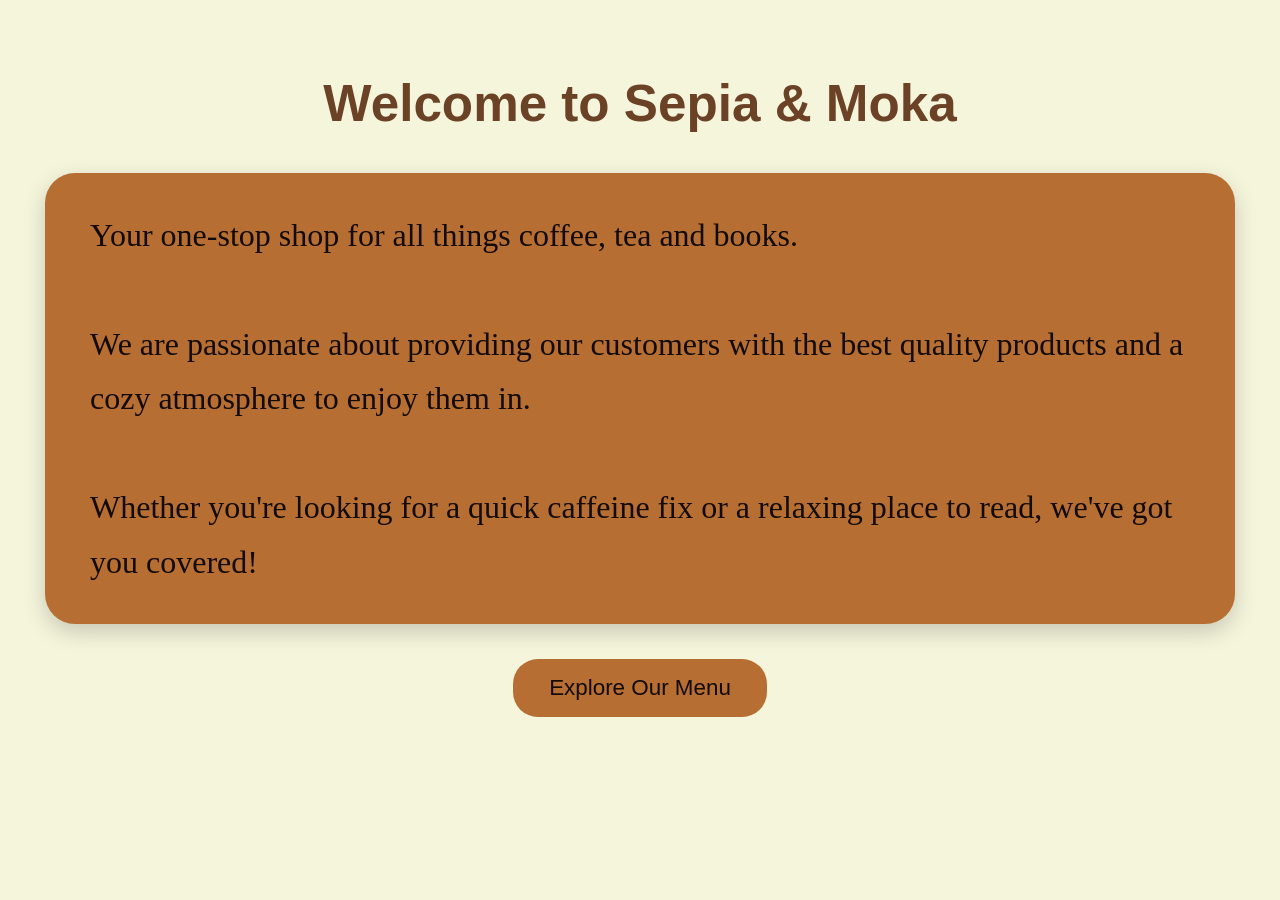
==== index.html @ 381200fe "Mise à jour produits et accueil" ====
<!doctype html>
<html lang="en">
<head>
<meta charset="utf-8">
<meta name="viewport" content="width=device-width, initial-scale=1">

<title>Sepia & Moka</title>

<style>
body {
  font-family: Arial, sans-serif;
  background-color: #f5f5dc;
  color: #333;
  margin: 0;
  padding: 40px 20px;
}


h1 {
  color: #6b4226;
  text-align: center;
  font-size: 3.2em;
  margin-bottom: 40px;
}


p {
  font-family: pacifico, cursive;
  font-size: 2em;
  line-height: 1.7em;
  max-width: 1100px;
  margin: auto;
  text-align: left;

  background-color: #b76e33;
  color: #120b07;
  padding: 35px 45px;
  border-radius: 30px;
  box-shadow: 0 8px 22px rgba(0,0,0,0.18);
}


a {
  display: block;
  width: fit-content;
  margin: 35px auto 0;
  padding: 16px 36px;
  background-color: #b76e33;;
  color: #120b07;
  text-decoration: none;
  font-size: 1.4em;
  border-radius: 25px;
  transition: 0.3s ease;
}

a:hover {
  background-color: #8b5a2b;
  transform: scale(1.05);
}
</style>
</head>

<body>

<h1>Welcome to Sepia & Moka</h1>

<p>
Your one-stop shop for all things coffee, tea and books.
<br><br>
We are passionate about providing our customers with the best quality products and a cozy atmosphere to enjoy them in.
<br><br>
Whether you're looking for a quick caffeine fix or a relaxing place to read, we've got you covered!
</p>

<a href="#">Explore Our Menu</a>

</body>
</html>
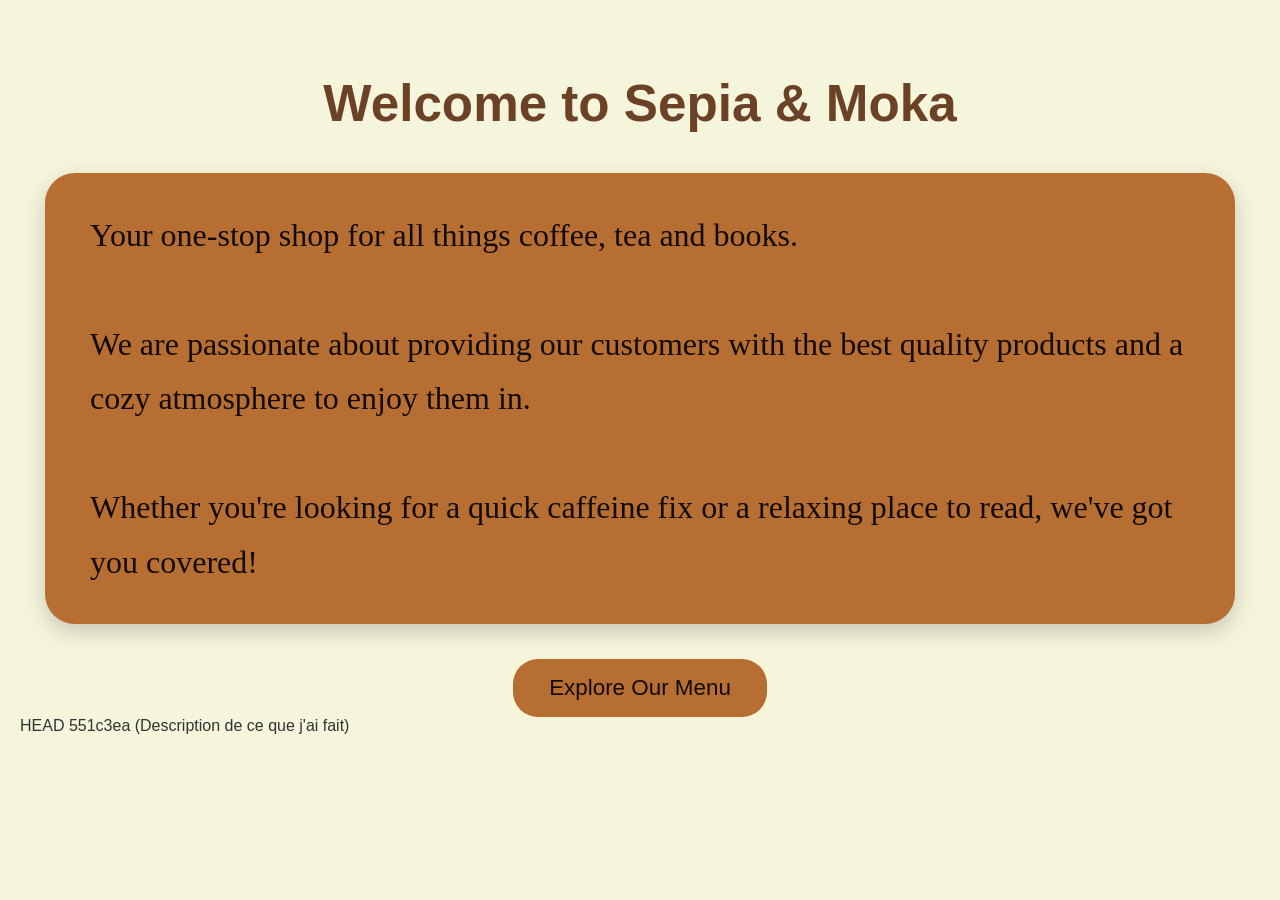
==== commit 4c5c1739: "Description de ce que j'ai fait" ====
--- a/index.html
+++ b/index.html
@@ -76,3 +76,7 @@
 
 </body>
 </html>
+ HEAD
+
+
+551c3ea (Description de ce que j'ai fait)
